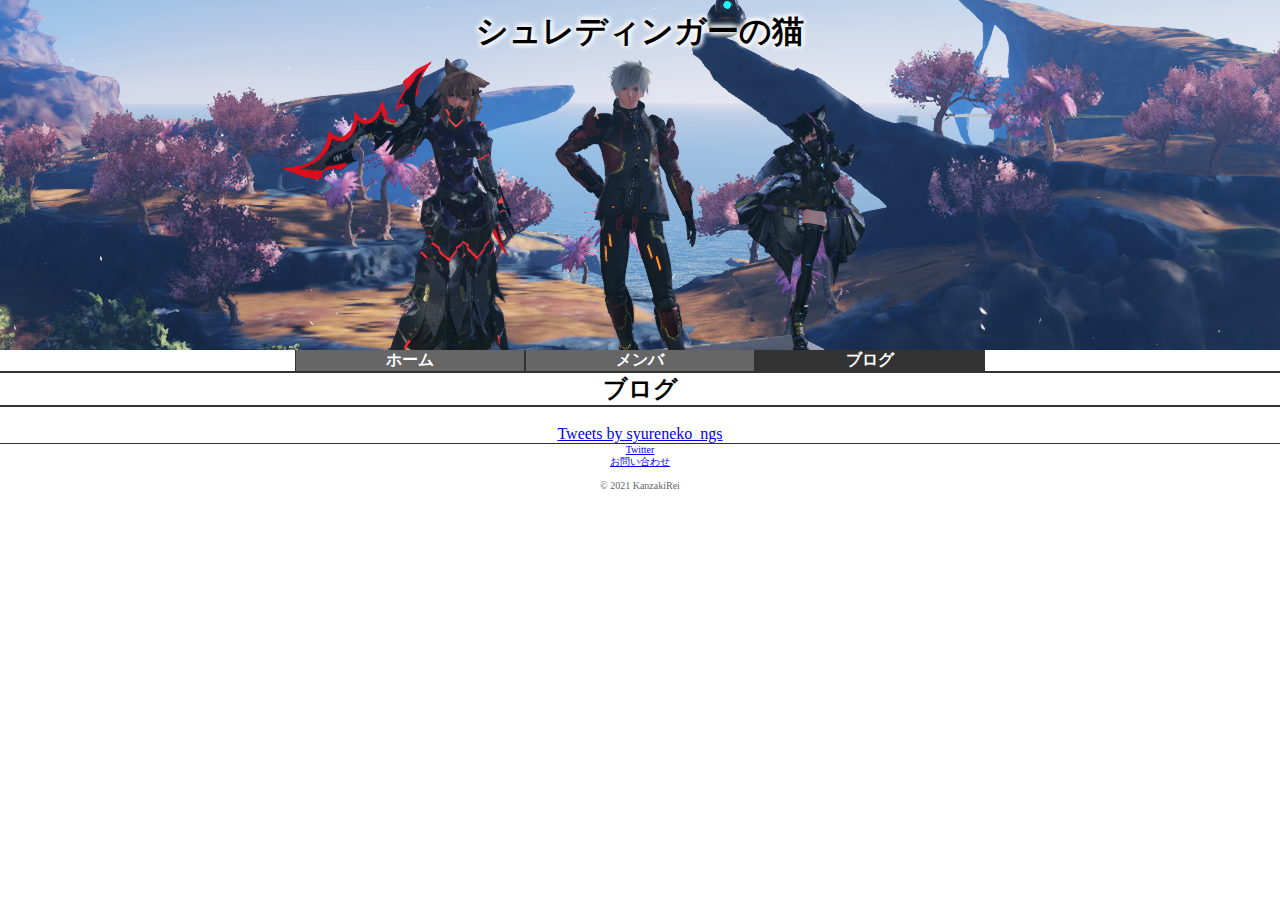
==== blog.html @ 2fbffb02 "ブログの追加" ====
<!DOCTYPE html>
<html>
  <head>
    <meta http-equiv="content-type" content="text/html; charset=utf-8">
    <title>シュレ猫 [ブログ]</title>
    <link rel="apple-touch-icon" sizes="180x180" href="image/favicon/apple-touch-icon.png">
    <link rel="icon" type="image/png" sizes="32x32" href="image/favicon/favicon-32x32.png">
    <link rel="icon" type="image/png" sizes="16x16" href="image/favicon/favicon-16x16.png">
    <link rel="manifest" href="image/favicon/site.webmanifest">
    <link rel="mask-icon" href="image/favicon/safari-pinned-tab.svg" color="#ff7f50">
    <link rel="shortcut icon" href="image/favicon/favicon.ico">
    <meta name="msapplication-TileColor" content="#ff7f50">
    <meta name="msapplication-config" content="image/favicon/browserconfig.xml">
    <meta name="theme-color" content="#ffffff">
    <link type="text/css" rel="stylesheet" href="stylesheet.css">
  </head>
  <body>
    <h1 id="title"></h1>
    <img src="image/header.png" alt="header_image" id="header">
    <ul id="nav">
      <li><a href="index.html">ホーム</a></li>
      <li><a href="member.html">メンバ</a></li>
      <li><span>ブログ</span></li>
    </ul>
    <h2 class="sub_title">ブログ</h2><br>
    <div class="content">
      <a class="twitter-timeline" data-width="50%" data-height="700" data-chrome="noheader nofooter noborders notransparent" href="https://twitter.com/syureneko_ngs?ref_src=twsrc%5Etfw">Tweets by syureneko_ngs</a>
      <script async="" src="https://platform.twitter.com/widgets.js" charset="utf-8"></script>
    </div>
    <div id="footer">
      <div class="button_menu"> <a href="https://twitter.com/Kanzaki_Rei_">
        <div class="header_button">Twitter</div></a>
        <a href="mailto:syureneko.ngs@gmail.com?subject=%E3%81%8A%E5%95%8F%E3%81%84%E5%90%88%E3%82%8F%E3%81%9B&amp;body=%E3%81%93%E3%81%A1%E3%82%89%E3%81%AB%E3%81%8A%E5%95%8F%E3%81%84%E5%90%88%E3%82%8F%E3%81%9B%E5%86%85%E5%AE%B9%E3%82%92%E3%81%94%E8%A8%98%E8%BC%89%E3%81%8F%E3%81%A0%E3%81%95%E3%81%84%E3%80%82"><div class="header_button">お問い合わせ</div></a>
      </div><br>
      <p>© 2021 KanzakiRei</p><br>
    </div>
  </body></html>
---- stylesheet.css ----
* {
  margin: 0px;
  padding: 0px;
	-webkit-text-size-adjust: 150%;
}

#header {
  width: 100%;
  height: 350px;
  object-fit: none;
  object-position: 50% 55%;
  border-radius: 0px;
  vertical-align: top;
}

#title, #title::after {
  position: absolute;
  text-align: center;
  top: 5px;
  left: 0%;
  right: 0%;
  content: "シュレディンガーの猫";
}

#footer {
  border-top: 1px solid #333333;
  font-size: 10px;
  color: #666666;
  background-color: white;
  text-align: center;
}

.sub_title {
  text-align: center;
  border-top: 2px solid #333333;
  border-bottom: 2px solid #333333;
}

#nav {
  text-align: center;
  list-style: none;
  font-size: 0px;
  letter-spacing: -0.01px;
}

#nav li {
  display: inline-block;
}

#nav li a, #nav li span {
  display: inline-block;
  text-decoration: none;
  padding: 0px 90px;
  font-size: 16px;
  letter-spacing: normal;
  font-weight: bold;
  color: white;
  border-left: 1px solid #333333;
  border-right: 1px solid #333333;
}

#nav li a {
  background-color: #666666;
}

#nav li a:hover {
  background-color: #333333;
}

#nav li span {
  background-color: #333333;
}

.outline, #title {
  display: inline;
  color: black;
text-shadow: 2px 2px 5px rgba(255, 255, 255, 0.56), -2px 2px 5px rgba(255, 255, 255, 0.56), 2px -2px 5px rgba(255, 255, 255, 0.56), -2px -2px 5px rgba(255, 255, 255, 0.56), 2px 0px 5px rgba(255, 255, 255, 0.56), 0px 2px 5px rgba(255, 255, 255, 0.56), -2px 0px 5px rgba(255, 255, 255, 0.56), 0px -2px 5px rgba(255, 255, 255, 0.56);
}

.content {
  text-align: center;
  border-bottom-width: 0px;
  border-bottom-style: none;
  border-top-style: none;
}

.hader_button {
  padding: 5px;
}

.button_menu {
  text-align: center;
}

.character_panel {
  text-align: center;
  padding: 0px 10px;
  display: inline-block;
  border-bottom-width: 0px;
  border-bottom-style: none;
  border-top-style: none;
}

.character_name {
  text-align: center;
}

.character_image {
  text-align: center;
  width: 400px;
  height: 400px;
  border-radius: 15px;
  border-style: solid;
  border-width: 0px;
  object-fit: cover;
}

.label {
  margin: 0px 12px;
  padding: 3px 6px;
  border: 1px solid #333333;
  background: #656d78 none repeat scroll 0% 0%;
  color: white;
  text-align: center;
  white-space: nowrap;
  font-size: 0.6em;
  line-height: 1;
  border-radius: 3px;
  box-sizing: border-box;
  display: inline-block;
  vertical-align: middle;
}

.label_black {
  border: 1px solid #656d78;
  background: black none repeat scroll 0% 0%;
}

.label_red {
  border: 1px solid #5d9cec;
  background: red none repeat scroll 0% 0%;
}

.label_green {
  border: 1px solid #a0d468;
  background: lime none repeat scroll 0% 0%;
}

.label_blue {
  border: 1px solid #ffce54;
  background: blue none repeat scroll 0% 0%;
}

.article {
  margin: 0px auto 48px;
  box-sizing: border-box;
}

.article-title {
  padding-bottom: 6px;
  border-bottom: 1px solid #333333;
  clear: both;
  margin-right: 24px;
  margin-left: 24px;
  padding-top: 0px;
  margin-top: 0px;
}

.article-list {
  margin: 0px;
  padding: 0px;
  list-style-type: none;
}

.article-list > li {
  padding: 12px 0px;
  border-bottom: 1px dotted #333333;
  margin-right: 24px;
  margin-left: 24px;
}

.article-list > li:last-child {
  border-bottom: medium none;
}

.article-list-date {
  padding-right: 12px;
  color: #666666;
  padding-left: 24px;
}
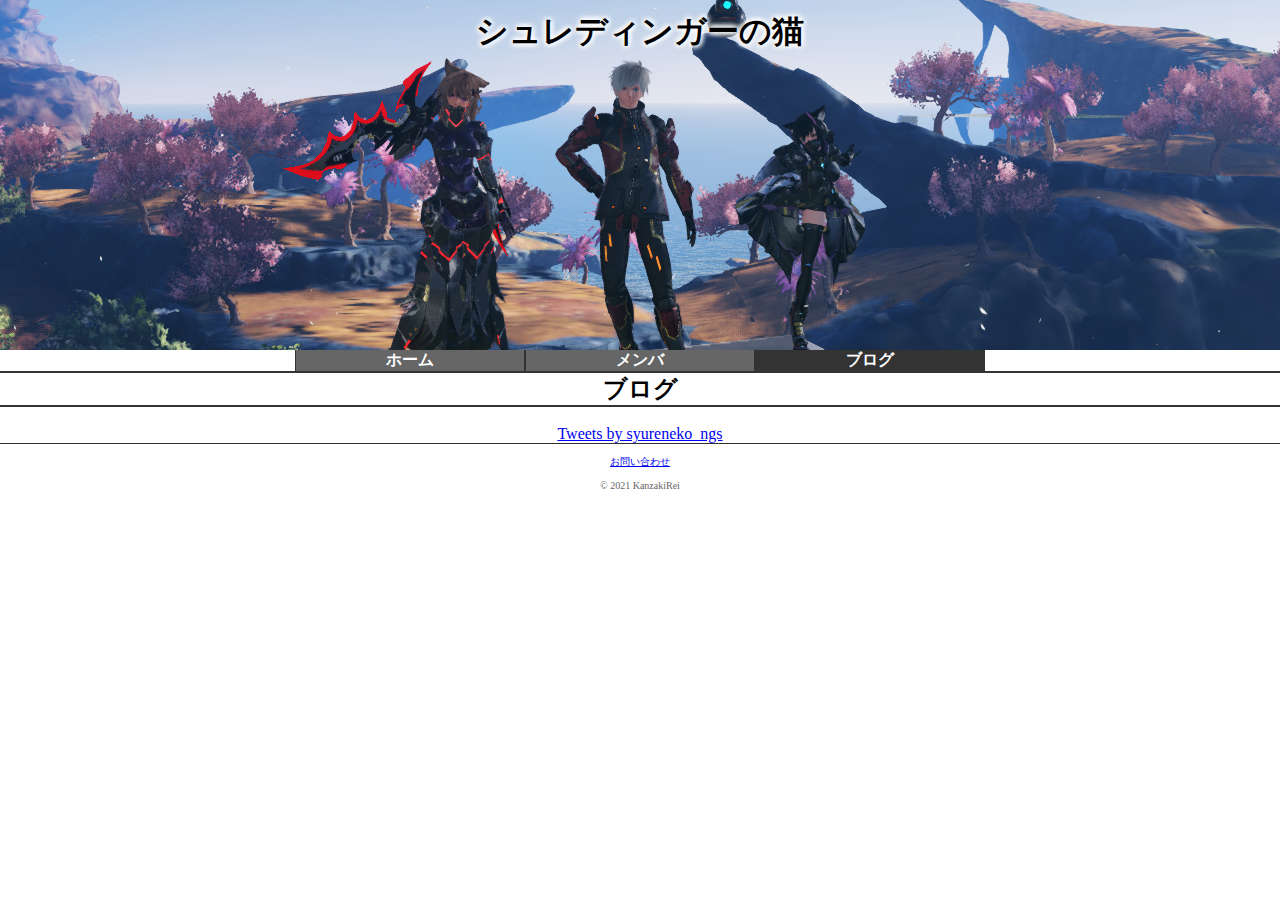
==== commit 572b74da: "メンバにSS追加依頼を追加" ====
--- a/blog.html
+++ b/blog.html
@@ -28,8 +28,7 @@
       <script async="" src="https://platform.twitter.com/widgets.js" charset="utf-8"></script>
     </div>
     <div id="footer">
-      <div class="button_menu"> <a href="https://twitter.com/Kanzaki_Rei_">
-        <div class="header_button">Twitter</div></a>
+      <div class="button_menu"><br>
         <a href="mailto:syureneko.ngs@gmail.com?subject=%E3%81%8A%E5%95%8F%E3%81%84%E5%90%88%E3%82%8F%E3%81%9B&amp;body=%E3%81%93%E3%81%A1%E3%82%89%E3%81%AB%E3%81%8A%E5%95%8F%E3%81%84%E5%90%88%E3%82%8F%E3%81%9B%E5%86%85%E5%AE%B9%E3%82%92%E3%81%94%E8%A8%98%E8%BC%89%E3%81%8F%E3%81%A0%E3%81%95%E3%81%84%E3%80%82"><div class="header_button">お問い合わせ</div></a>
       </div><br>
       <p>© 2021 KanzakiRei</p><br>
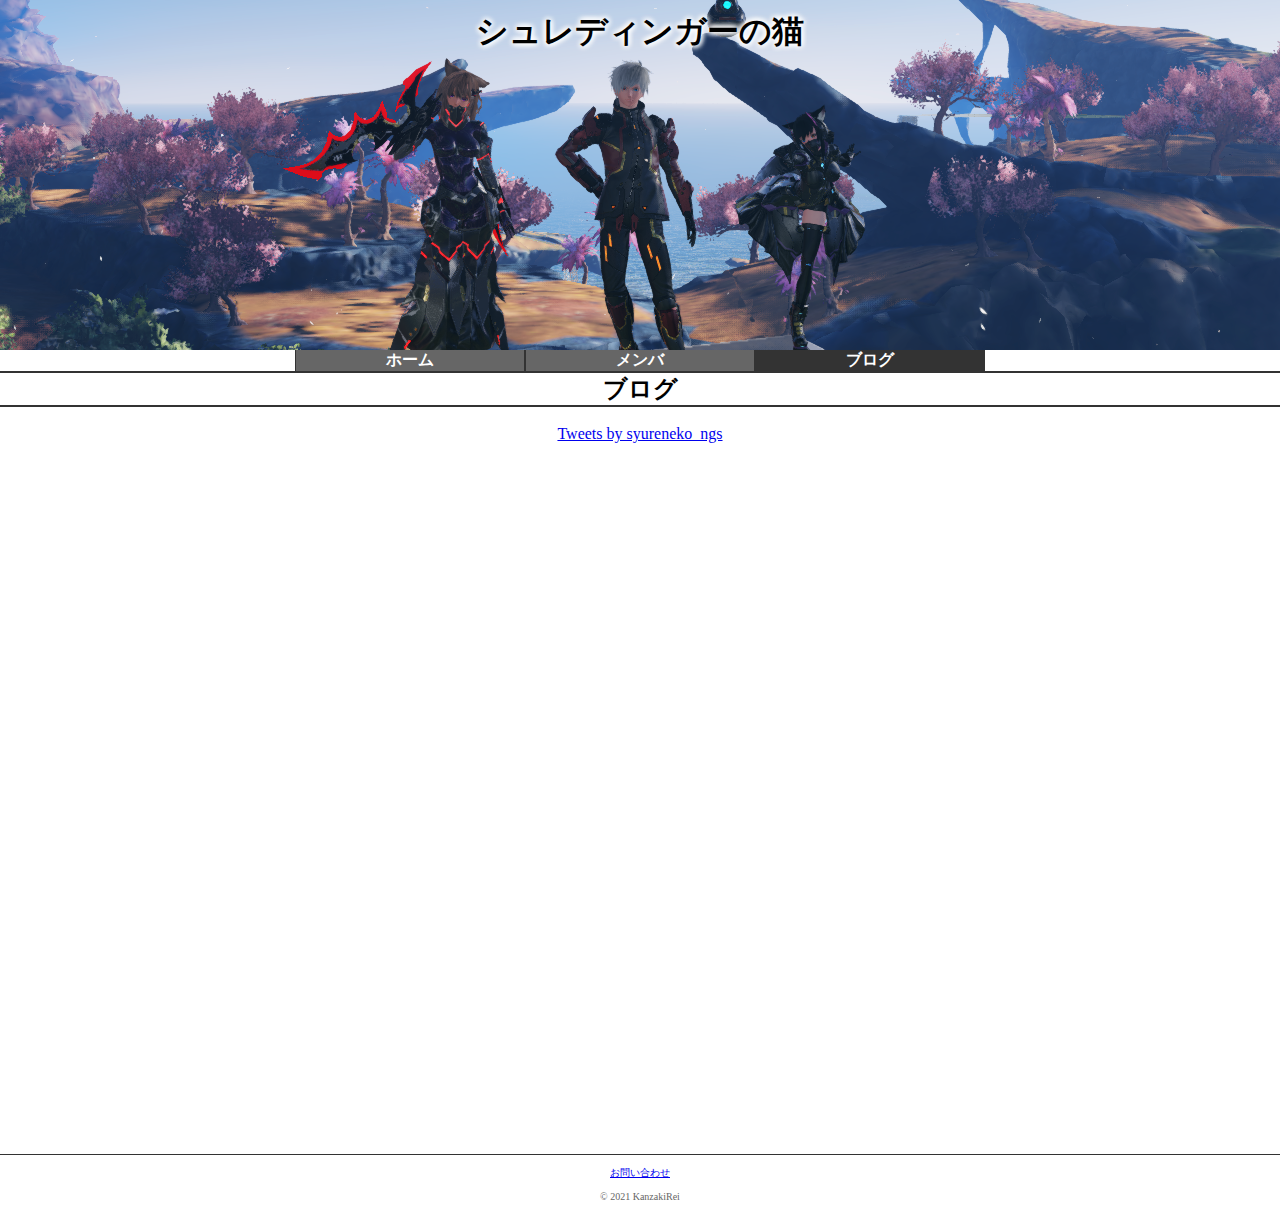
==== commit b1677355: "レイアウトの修正" ====
--- a/blog.html
+++ b/blog.html
@@ -13,6 +13,7 @@
     <meta name="msapplication-config" content="image/favicon/browserconfig.xml">
     <meta name="theme-color" content="#ffffff">
     <link type="text/css" rel="stylesheet" href="stylesheet.css">
+    <link type="text/css" rel="stylesheet" href="blog.css">
   </head>
   <body>
     <h1 id="title"></h1>
@@ -24,7 +25,7 @@
     </ul>
     <h2 class="sub_title">ブログ</h2><br>
     <div class="content">
-      <a class="twitter-timeline" data-width="50%" data-height="700" data-chrome="noheader nofooter noborders notransparent" href="https://twitter.com/syureneko_ngs?ref_src=twsrc%5Etfw">Tweets by syureneko_ngs</a>
+      <a class="twitter-timeline" data-width="100%" data-height="100%" data-chrome="noheader nofooter noborders notransparent" href="https://twitter.com/syureneko_ngs?ref_src=twsrc%5Etfw">Tweets by syureneko_ngs</a>
       <script async="" src="https://platform.twitter.com/widgets.js" charset="utf-8"></script>
     </div>
     <div id="footer">
--- a/blog.css
+++ b/blog.css
@@ -0,0 +1,13 @@
+html {
+  height: 100%; 
+  margin: 0px;
+}
+
+body, .content {
+  height: 90%; 
+  margin: 0px;
+}
+
+iframe.twitter-timeline {
+    width : 50% !important;
+}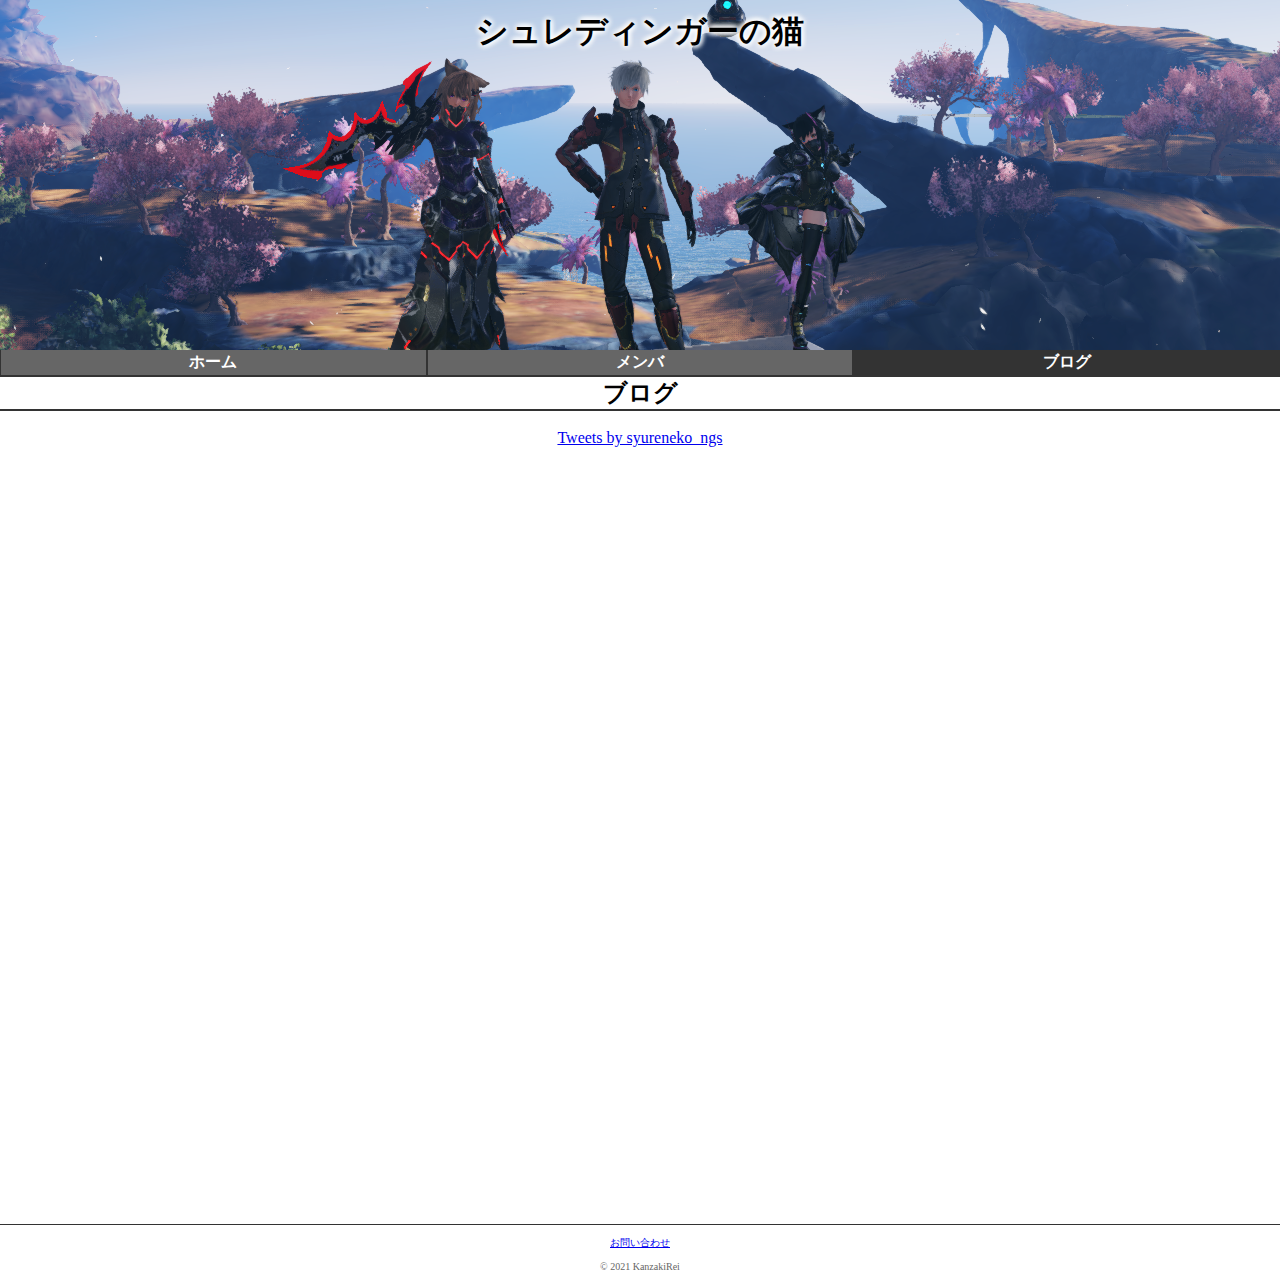
==== commit 6108b5b5: "デザインの修正" ====
--- a/blog.html
+++ b/blog.html
@@ -6,14 +6,14 @@
     <link rel="apple-touch-icon" sizes="180x180" href="image/favicon/apple-touch-icon.png">
     <link rel="icon" type="image/png" sizes="32x32" href="image/favicon/favicon-32x32.png">
     <link rel="icon" type="image/png" sizes="16x16" href="image/favicon/favicon-16x16.png">
-    <link rel="manifest" href="image/favicon/site.webmanifest">
     <link rel="mask-icon" href="image/favicon/safari-pinned-tab.svg" color="#ff7f50">
     <link rel="shortcut icon" href="image/favicon/favicon.ico">
+    <link type="text/css" rel="stylesheet" href="stylesheet.css">
+    <link type="text/css" rel="stylesheet" href="blog.css">
     <meta name="msapplication-TileColor" content="#ff7f50">
     <meta name="msapplication-config" content="image/favicon/browserconfig.xml">
     <meta name="theme-color" content="#ffffff">
-    <link type="text/css" rel="stylesheet" href="stylesheet.css">
-    <link type="text/css" rel="stylesheet" href="blog.css">
+    <meta name="viewport" content="width=device-width, initial-scale=1.0, minimum-scale=1.0">
   </head>
   <body>
     <h1 id="title"></h1>
@@ -34,4 +34,5 @@
       </div><br>
       <p>© 2021 KanzakiRei</p><br>
     </div>
-  </body></html>+  </body>
+</html>--- a/stylesheet.css
+++ b/stylesheet.css
@@ -1,7 +1,10 @@
 * {
   margin: 0px;
   padding: 0px;
-	-webkit-text-size-adjust: 150%;
+}
+
+html {
+  -webkit-text-size-adjust: 100%;
 }
 
 #header {
@@ -22,6 +25,50 @@
   content: "シュレディンガーの猫";
 }
 
+#title, .outline {
+  display: inline;
+  color: black;
+  text-shadow: 2px 2px 5px rgba(255, 255, 255, 0.56), -2px 2px 5px rgba(255, 255, 255, 0.56), 2px -2px 5px rgba(255, 255, 255, 0.56), -2px -2px 5px rgba(255, 255, 255, 0.56), 2px 0px 5px rgba(255, 255, 255, 0.56), 0px 2px 5px rgba(255, 255, 255, 0.56), -2px 0px 5px rgba(255, 255, 255, 0.56), 0px -2px 5px rgba(255, 255, 255, 0.56);
+}
+
+#nav {
+  text-align: center;
+  font-size: 0px;
+}
+
+#nav li {
+  display: inline-block;
+  letter-spacing: -0.001px;
+  width: calc(100% / 3);
+}
+
+#nav li a, #nav li span {
+  display: inline-block;
+  text-decoration: none;
+  font-size: 16px;
+  padding: 2px 0px;
+  font-weight: bold;
+  letter-spacing: normal;
+  color: white;
+  border-left: 1px solid #333333;
+  border-right: 1px solid #333333;
+  width: calc(100% - 2px);
+}
+
+#nav li a {
+  background-color: #666666;
+}
+
+#nav li span, #nav li a:hover {
+  background-color: #333333;
+}
+
+.sub_title {
+  text-align: center;
+  border-top: 2px solid #333333;
+  border-bottom: 2px solid #333333;
+}
+
 #footer {
   border-top: 1px solid #333333;
   font-size: 10px;
@@ -30,161 +77,6 @@
   text-align: center;
 }
 
-.sub_title {
-  text-align: center;
-  border-top: 2px solid #333333;
-  border-bottom: 2px solid #333333;
-}
-
-#nav {
-  text-align: center;
-  list-style: none;
-  font-size: 0px;
-  letter-spacing: -0.01px;
-}
-
-#nav li {
-  display: inline-block;
-}
-
-#nav li a, #nav li span {
-  display: inline-block;
-  text-decoration: none;
-  padding: 0px 90px;
-  font-size: 16px;
-  letter-spacing: normal;
-  font-weight: bold;
-  color: white;
-  border-left: 1px solid #333333;
-  border-right: 1px solid #333333;
-}
-
-#nav li a {
-  background-color: #666666;
-}
-
-#nav li a:hover {
-  background-color: #333333;
-}
-
-#nav li span {
-  background-color: #333333;
-}
-
-.outline, #title {
-  display: inline;
-  color: black;
-text-shadow: 2px 2px 5px rgba(255, 255, 255, 0.56), -2px 2px 5px rgba(255, 255, 255, 0.56), 2px -2px 5px rgba(255, 255, 255, 0.56), -2px -2px 5px rgba(255, 255, 255, 0.56), 2px 0px 5px rgba(255, 255, 255, 0.56), 0px 2px 5px rgba(255, 255, 255, 0.56), -2px 0px 5px rgba(255, 255, 255, 0.56), 0px -2px 5px rgba(255, 255, 255, 0.56);
-}
-
 .content {
   text-align: center;
-  border-bottom-width: 0px;
-  border-bottom-style: none;
-  border-top-style: none;
-}
-
-.hader_button {
-  padding: 5px;
-}
-
-.button_menu {
-  text-align: center;
-}
-
-.character_panel {
-  text-align: center;
-  padding: 0px 10px;
-  display: inline-block;
-  border-bottom-width: 0px;
-  border-bottom-style: none;
-  border-top-style: none;
-}
-
-.character_name {
-  text-align: center;
-}
-
-.character_image {
-  text-align: center;
-  width: 400px;
-  height: 400px;
-  border-radius: 15px;
-  border-style: solid;
-  border-width: 0px;
-  object-fit: cover;
-}
-
-.label {
-  margin: 0px 12px;
-  padding: 3px 6px;
-  border: 1px solid #333333;
-  background: #656d78 none repeat scroll 0% 0%;
-  color: white;
-  text-align: center;
-  white-space: nowrap;
-  font-size: 0.6em;
-  line-height: 1;
-  border-radius: 3px;
-  box-sizing: border-box;
-  display: inline-block;
-  vertical-align: middle;
-}
-
-.label_black {
-  border: 1px solid #656d78;
-  background: black none repeat scroll 0% 0%;
-}
-
-.label_red {
-  border: 1px solid #5d9cec;
-  background: red none repeat scroll 0% 0%;
-}
-
-.label_green {
-  border: 1px solid #a0d468;
-  background: lime none repeat scroll 0% 0%;
-}
-
-.label_blue {
-  border: 1px solid #ffce54;
-  background: blue none repeat scroll 0% 0%;
-}
-
-.article {
-  margin: 0px auto 48px;
-  box-sizing: border-box;
-}
-
-.article-title {
-  padding-bottom: 6px;
-  border-bottom: 1px solid #333333;
-  clear: both;
-  margin-right: 24px;
-  margin-left: 24px;
-  padding-top: 0px;
-  margin-top: 0px;
-}
-
-.article-list {
-  margin: 0px;
-  padding: 0px;
-  list-style-type: none;
-}
-
-.article-list > li {
-  padding: 12px 0px;
-  border-bottom: 1px dotted #333333;
-  margin-right: 24px;
-  margin-left: 24px;
-}
-
-.article-list > li:last-child {
-  border-bottom: medium none;
-}
-
-.article-list-date {
-  padding-right: 12px;
-  color: #666666;
-  padding-left: 24px;
-}
+}--- a/blog.css
+++ b/blog.css
@@ -1,13 +1,7 @@
-html {
-  height: 100%; 
-  margin: 0px;
-}
-
-body, .content {
-  height: 90%; 
-  margin: 0px;
+html, body, .content {
+  height: calc(100% - 35px);
 }
 
 iframe.twitter-timeline {
-    width : 50% !important;
+    width: 1000px !important;
 }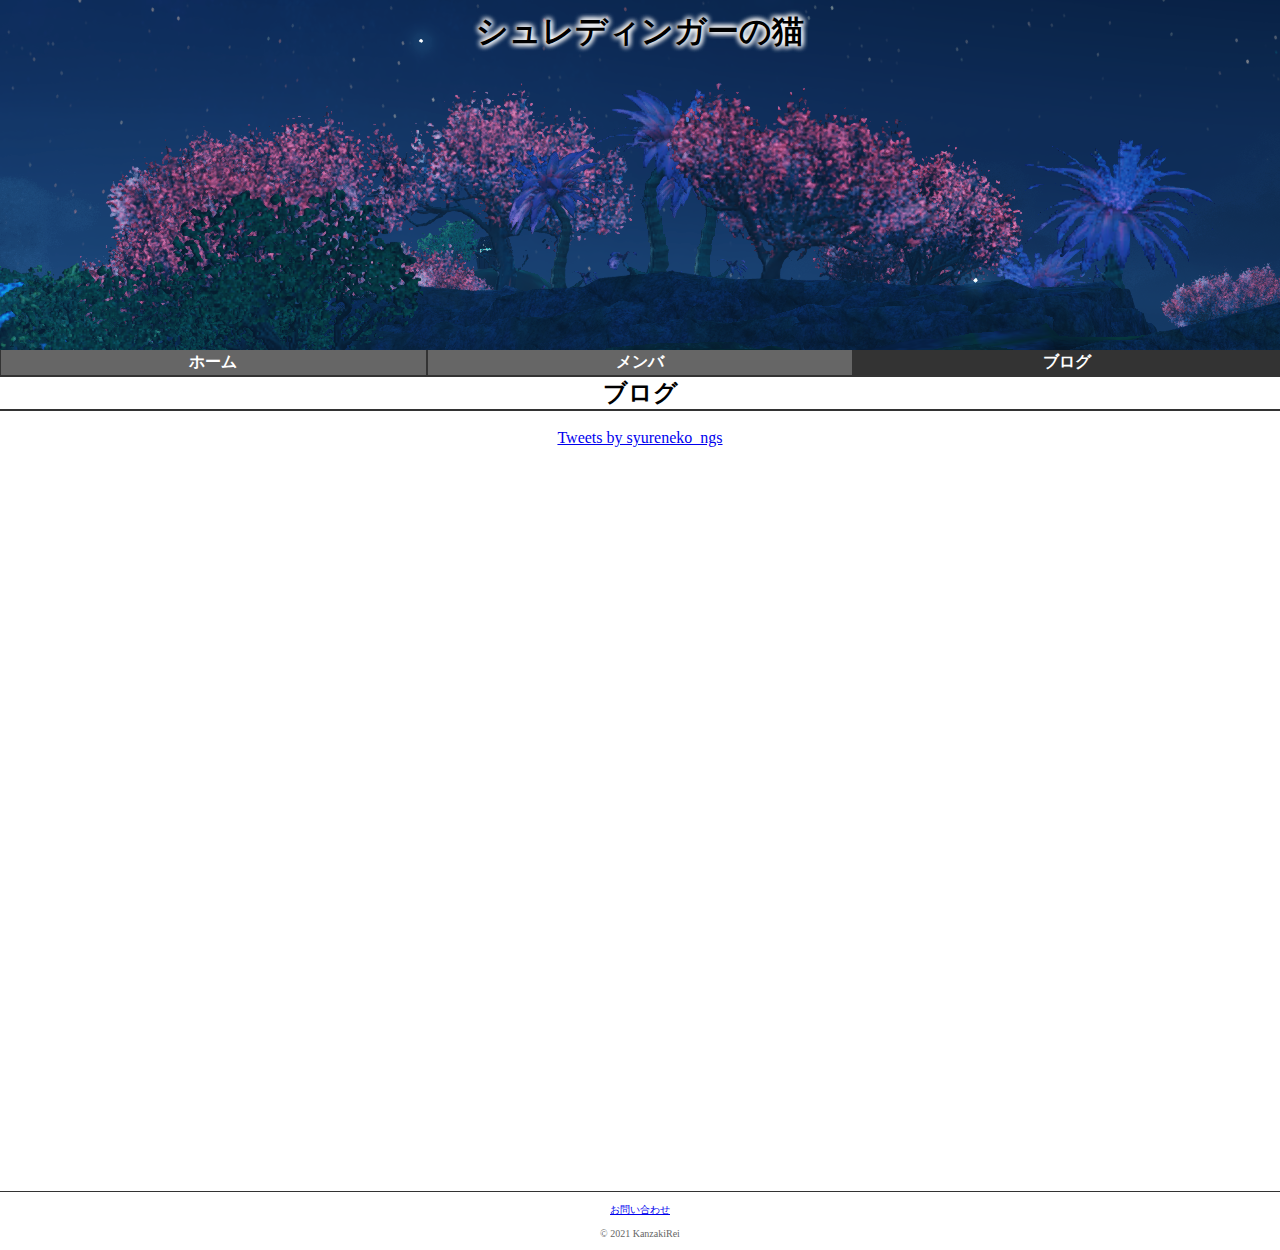
==== commit c5cf78d5: "お問い合わせを追加" ====
--- a/blog.html
+++ b/blog.html
@@ -30,9 +30,8 @@
     </div>
     <div id="footer">
       <div class="button_menu"><br>
-        <a href="mailto:syureneko.ngs@gmail.com?subject=%E3%81%8A%E5%95%8F%E3%81%84%E5%90%88%E3%82%8F%E3%81%9B&amp;body=%E3%81%93%E3%81%A1%E3%82%89%E3%81%AB%E3%81%8A%E5%95%8F%E3%81%84%E5%90%88%E3%82%8F%E3%81%9B%E5%86%85%E5%AE%B9%E3%82%92%E3%81%94%E8%A8%98%E8%BC%89%E3%81%8F%E3%81%A0%E3%81%95%E3%81%84%E3%80%82"><div class="header_button">お問い合わせ</div></a>
+        <a href="inquiry.html"><div class="header_button">お問い合わせ</div></a>
       </div><br>
       <p>© 2021 KanzakiRei</p><br>
     </div>
-  </body>
-</html>+  </body></html>--- a/stylesheet.css
+++ b/stylesheet.css
@@ -11,7 +11,7 @@
   width: 100%;
   height: 350px;
   object-fit: none;
-  object-position: 50% 55%;
+  object-position: 50% 50%;
   border-radius: 0px;
   vertical-align: top;
 }
--- a/blog.css
+++ b/blog.css
@@ -1,5 +1,5 @@
 html, body, .content {
-  height: calc(100% - 35px);
+  height: calc(100% - 46px);
 }
 
 iframe.twitter-timeline {
